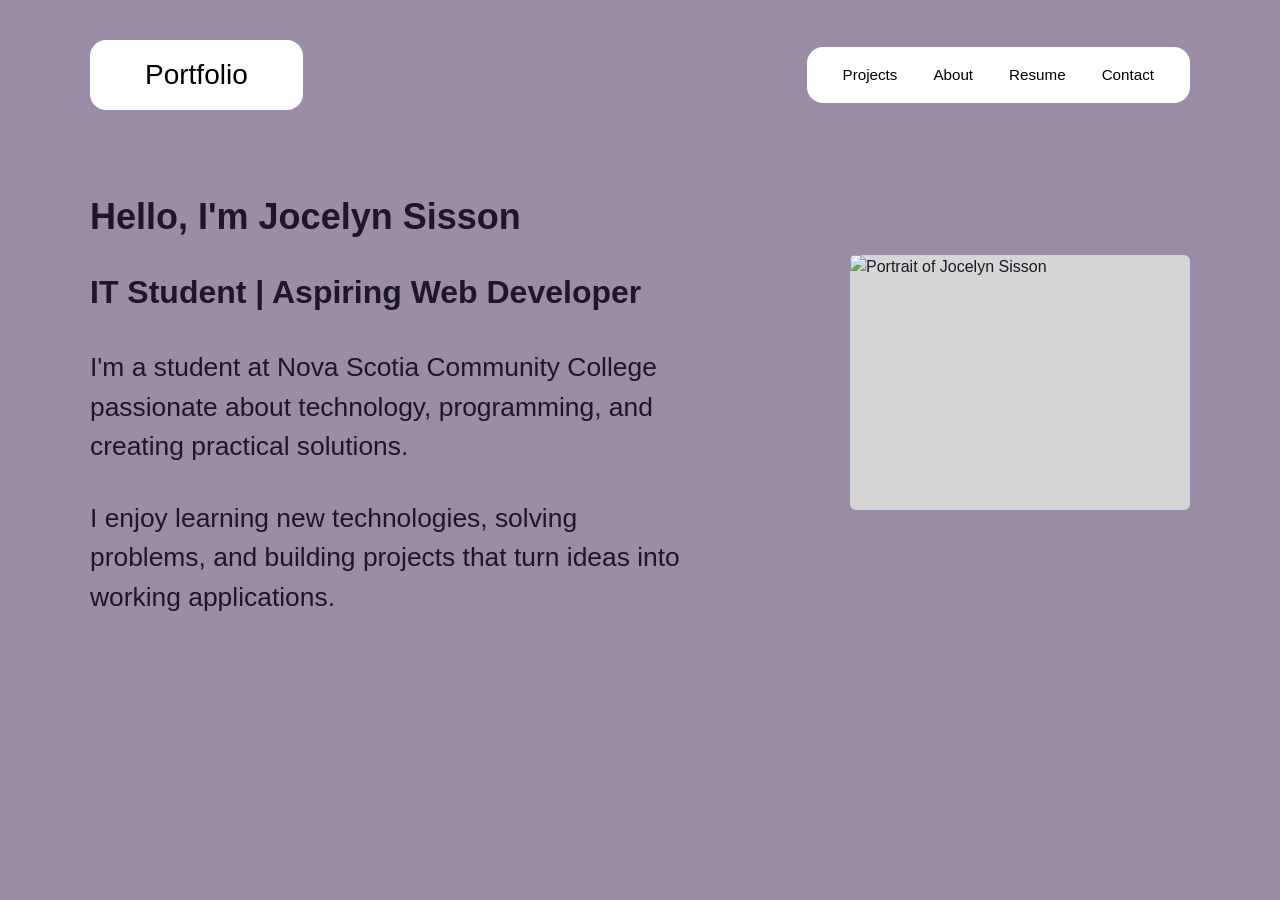
==== index.html @ 7f7e825b "add style sheet. and index" ====
<!DOCTYPE html>
<html lang="en">
<head>
  <meta charset="UTF-8" />
  <meta name="viewport" content="width=device-width, initial-scale=1.0" />
  <title>Jocelyn Sisson | Portfolio</title>
  <link rel="stylesheet" href="./css/styles.css" />
</head>
<body>
  <div class="page-wrapper">
    <!-- Top Header & Navigation -->
    <header class="navbar">
      <div class="brand-pill">
        <a href="index.html">Portfolio</a>
      </div>

      <nav class="nav-pill" aria-label="Main Navigation">
        <ul>
          <li><a href="projects.html">Projects</a></li>
          <li><a href="about.html">About</a></li>
          <li><a href="resume.html">Resume</a></li>
          <li><a href="contact.html">Contact</a></li>
        </ul>
      </nav>
    </header>

    <!-- Main Hero Content -->
    <main class="hero">
      <div class="hero-text">
        <h1>Hello, I'm Jocelyn Sisson</h1>
        <h2>IT Student | Aspiring Web Developer</h2>
        
        <p>
          I'm a student at Nova Scotia Community College passionate about
          technology, programming, and creating practical solutions.
        </p>
        <p>
          I enjoy learning new technologies, solving problems, and building
          projects that turn ideas into working applications.
        </p>
      </div>

      <div class="hero-image">
        <!-- Replace src with your actual image path -->
        <img src="images/profile.jpg" alt="Portrait of Jocelyn Sisson" />
      </div>
    </main>
  </div>
</body>
</html>
---- css/styles.css ----
/* Reset & Base Styles */
* {
  box-sizing: border-box;
  margin: 0;
  padding: 0;
}

body {
  background-color: #9b8ca7; /* Muted purple background from mockup */
  color: #1f1627;            /* Dark plum/black text for high contrast */
  font-family: -apple-system, BlinkMacSystemFont, "Segoe UI", Roboto, Helvetica, Arial, sans-serif;
  line-height: 1.5;
  min-height: 100vh;
}

.page-wrapper {
  max-width: 1200px;
  margin: 0 auto;
  padding: 40px 50px;
}

/* Header & Pill Navigation */
.navbar {
  display: flex;
  justify-content: space-between;
  align-items: center;
  margin-bottom: 80px;
  flex-wrap: wrap;
  gap: 20px;
}

.brand-pill {
  background-color: #ffffff;
  padding: 14px 55px;
  border-radius: 16px;
}

.brand-pill a {
  text-decoration: none;
  color: #000000;
  font-size: 1.75rem;
  font-weight: 400;
}

.nav-pill {
  background-color: #ffffff;
  padding: 16px 36px;
  border-radius: 16px;
}

.nav-pill ul {
  list-style: none;
  display: flex;
  gap: 36px;
}

.nav-pill a {
  text-decoration: none;
  color: #000000;
  font-size: 0.95rem;
  transition: opacity 0.2s ease;
}

.nav-pill a:hover,
.nav-pill a:focus {
  opacity: 0.65;
  text-decoration: underline;
}

/* Hero Section (Two-Column Layout) */
.hero {
  display: flex;
  justify-content: space-between;
  align-items: flex-start;
  gap: 60px;
}

.hero-text {
  flex: 1.2;
  max-width: 600px;
}

.hero-text h1 {
  font-size: 2.25rem;
  font-weight: 700;
  margin-bottom: 24px;
}

.hero-text h2 {
  font-size: 2rem;
  font-weight: 700;
  margin-bottom: 32px;
}

.hero-text p {
  font-size: 1.65rem;
  font-weight: 400;
  margin-bottom: 32px;
}

/* Image Container */
.hero-image {
  flex: 0.8;
  display: flex;
  justify-content: flex-end;
  margin-top: 65px; /* Aligns top of image with the subheading/paragraphs */
}

.hero-image img {
  width: 100%;
  max-width: 340px;
  aspect-ratio: 4 / 3;
  object-fit: cover;
  background-color: #d6d6d6; /* Placeholder gray matching wireframe */
  border-radius: 6px;
  display: block;
}

/* Responsive Design for Tablets & Mobile */
@media (max-width: 900px) {
  .hero {
    flex-direction: column;
    gap: 40px;
  }

  .hero-image {
    margin-top: 0;
    justify-content: flex-start;
    width: 100%;
  }

  .hero-image img {
    max-width: 100%;
  }
}

@media (max-width: 600px) {
  .page-wrapper {
    padding: 24px;
  }

  .navbar {
    flex-direction: column;
    align-items: stretch;
    text-align: center;
    margin-bottom: 48px;
  }

  .nav-pill ul {
    justify-content: space-around;
    gap: 12px;
  }

  .hero-text h1 {
    font-size: 1.85rem;
  }

  .hero-text h2 {
    font-size: 1.5rem;
  }

  .hero-text p {
    font-size: 1.25rem;
  }
}
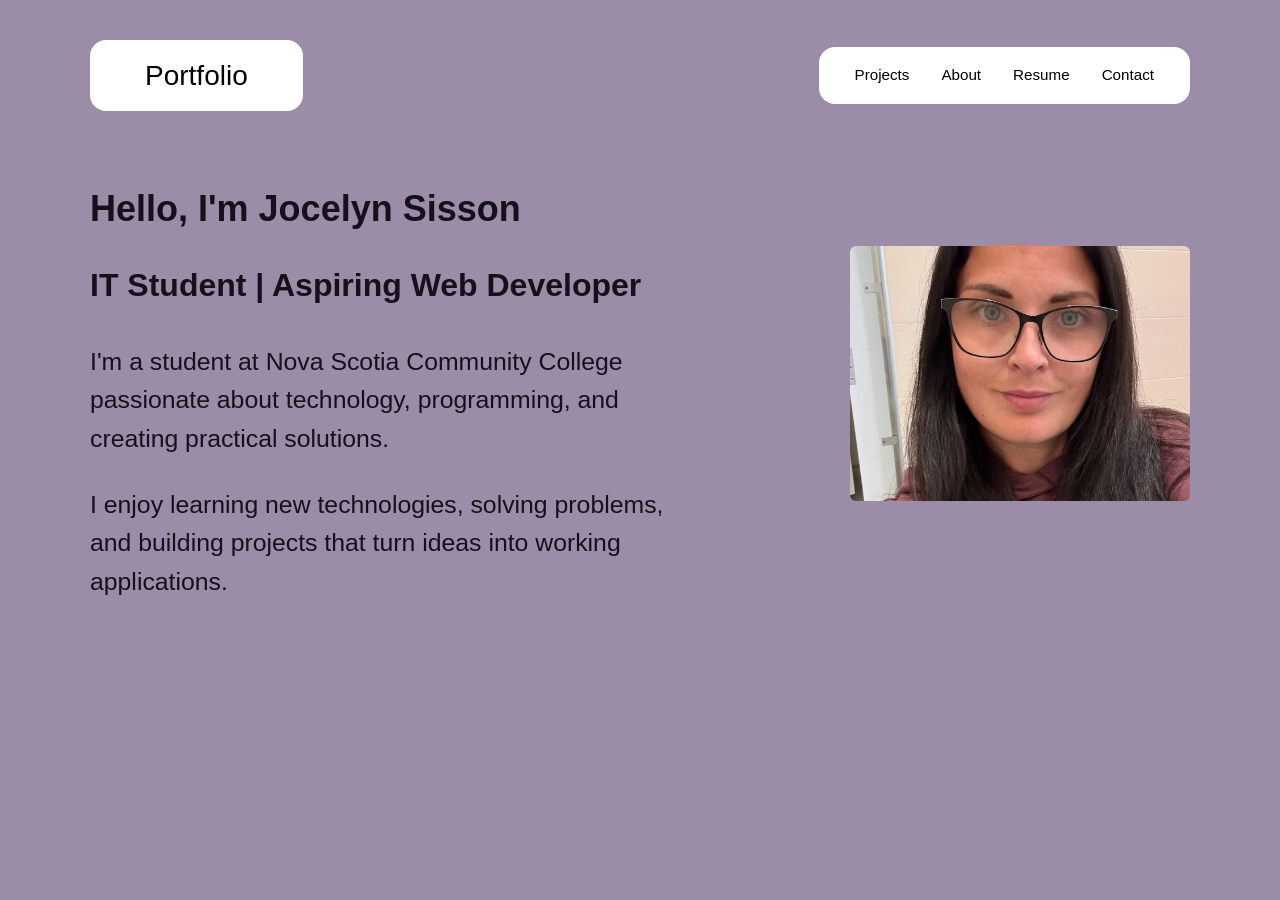
==== commit ed4e18fc: "add photos and style" ====
--- a/index.html
+++ b/index.html
@@ -4,7 +4,7 @@
   <meta charset="UTF-8" />
   <meta name="viewport" content="width=device-width, initial-scale=1.0" />
   <title>Jocelyn Sisson | Portfolio</title>
-  <link rel="stylesheet" href="./css/styles.css" />
+  <link rel="stylesheet" href="styles.css" />
 </head>
 <body>
   <div class="page-wrapper">
@@ -41,8 +41,7 @@
       </div>
 
       <div class="hero-image">
-        <!-- Replace src with your actual image path -->
-        <img src="images/profile.jpg" alt="Portrait of Jocelyn Sisson" />
+        <img src="images/jocelyn.jpeg" alt="Portrait of Jocelyn Sisson" />
       </div>
     </main>
   </div>
--- a/styles.css
+++ b/styles.css
@@ -0,0 +1,372 @@
+/* Reset & Base Styles */
+* {
+  box-sizing: border-box;
+  margin: 0;
+  padding: 0;
+}
+
+body {
+  background-color: #9b8ca7;
+  color: #16101c;
+  font-family: -apple-system, BlinkMacSystemFont, "Segoe UI", Roboto, Helvetica, Arial, sans-serif;
+  line-height: 1.55;
+  min-height: 100vh;
+}
+
+.page-wrapper {
+  max-width: 1200px;
+  margin: 0 auto;
+  padding: 40px 50px;
+}
+
+/* Header & Pill Navigation */
+.navbar {
+  display: flex;
+  justify-content: space-between;
+  align-items: center;
+  margin-bottom: 70px;
+  flex-wrap: wrap;
+  gap: 20px;
+}
+
+.brand-pill {
+  background-color: #ffffff;
+  padding: 14px 55px;
+  border-radius: 16px;
+}
+
+.brand-pill a {
+  text-decoration: none;
+  color: #000000;
+  font-size: 1.75rem;
+  font-weight: 400;
+}
+
+.nav-pill {
+  background-color: #ffffff;
+  padding: 16px 36px;
+  border-radius: 16px;
+}
+
+.nav-pill ul {
+  list-style: none;
+  display: flex;
+  gap: 32px;
+}
+
+.nav-pill a {
+  text-decoration: none;
+  color: #000000;
+  font-size: 0.95rem;
+  transition: opacity 0.2s ease;
+}
+
+.nav-pill a:hover,
+.nav-pill a:focus,
+.nav-pill a[aria-current="page"] {
+  font-weight: 700;
+  text-decoration: underline;
+}
+
+/* Reusable White Pill Button */
+.btn-pill {
+  display: inline-block;
+  background-color: #ffffff;
+  color: #000000;
+  text-decoration: none;
+  font-size: 1rem;
+  font-weight: 600;
+  padding: 14px 28px;
+  border-radius: 14px;
+  border: none;
+  cursor: pointer;
+  transition: transform 0.15s ease, opacity 0.2s ease;
+}
+
+.btn-pill:hover,
+.btn-pill:focus {
+  opacity: 0.9;
+  transform: translateY(-1px);
+}
+
+/* HOME PAGE: Hero Section */
+.hero {
+  display: flex;
+  justify-content: space-between;
+  align-items: flex-start;
+  gap: 60px;
+}
+
+.hero-text {
+  flex: 1.2;
+  max-width: 600px;
+}
+
+.hero-text h1 {
+  font-size: 2.25rem;
+  font-weight: 700;
+  margin-bottom: 24px;
+}
+
+.hero-text h2 {
+  font-size: 2rem;
+  font-weight: 700;
+  margin-bottom: 32px;
+}
+
+.hero-text p {
+  font-size: 1.55rem;
+  margin-bottom: 28px;
+}
+
+.hero-image {
+  flex: 0.8;
+  display: flex;
+  justify-content: flex-end;
+  margin-top: 65px;
+}
+
+.hero-image img {
+  width: 100%;
+  max-width: 340px;
+  aspect-ratio: 4 / 3;
+  object-fit: cover;
+  background-color: #d6d6d6;
+  border-radius: 6px;
+}
+
+/* PROJECTS PAGE: 2x2 Grid */
+.projects-grid {
+  display: grid;
+  grid-template-columns: repeat(2, 1fr);
+  gap: 56px 72px;
+  padding: 0 20px;
+}
+
+.project-item h2 {
+  font-size: 1.5rem;
+  font-weight: 700;
+  margin-bottom: 12px;
+  line-height: 1.3;
+}
+
+.project-item .subtitle {
+  font-weight: 700;
+}
+
+.project-item ul {
+    padding-left: 24px;
+    font-size: 1.05rem;
+    line-height: 1.6;
+}
+
+.project-item li {
+  margin-bottom: 4px;
+}
+
+.project-item img {
+    width: 50%;
+    height: 240px;
+    object-fit: contain;
+    display: block;
+    background-color: #ffffff;
+    border-radius: 12px;
+    margin-bottom: 15px;
+}
+
+/* ABOUT PAGE: Single Column */
+.content-single {
+  max-width: 780px;
+  padding-left: 40px;
+}
+
+.content-single h1 {
+  font-size: 2rem;
+  font-weight: 700;
+  margin-bottom: 28px;
+}
+
+.content-single p {
+  font-size: 1.25rem;
+  line-height: 1.5;
+  margin-bottom: 18px;
+}
+
+/* RESUME PAGE */
+.resume-header {
+  display: flex;
+  justify-content: space-between;
+  align-items: center;
+  flex-wrap: wrap;
+  gap: 20px;
+  margin-bottom: 36px;
+}
+
+.resume-header h1 {
+  font-size: 2.1rem;
+  font-weight: 700;
+}
+
+.role-line {
+  font-size: 1.2rem;
+  font-weight: 500;
+}
+
+.resume-grid {
+  display: grid;
+  grid-template-columns: repeat(2, 1fr);
+  gap: 28px;
+}
+
+.resume-card {
+  background-color: rgba(255, 255, 255, 0.22);
+  padding: 28px;
+  border-radius: 16px;
+}
+
+.resume-card h2 {
+  font-size: 1.4rem;
+  margin-bottom: 14px;
+  border-bottom: 2px solid rgba(22, 16, 28, 0.2);
+  padding-bottom: 6px;
+}
+
+.resume-card h3 {
+  font-size: 1.15rem;
+  margin-bottom: 4px;
+}
+
+.resume-card ul {
+  padding-left: 20px;
+  font-size: 1.05rem;
+}
+
+.resume-card li {
+  margin-bottom: 10px;
+}
+
+/* CONTACT PAGE */
+.contact-layout {
+  display: grid;
+  grid-template-columns: 1fr 1.15fr;
+  gap: 56px;
+  align-items: start;
+}
+
+.contact-info h1 {
+  font-size: 2.1rem;
+  margin-bottom: 20px;
+}
+
+.contact-info p {
+  font-size: 1.2rem;
+  margin-bottom: 28px;
+}
+
+.contact-links {
+  list-style: none;
+  font-size: 1.1rem;
+}
+
+.contact-links li {
+  margin-bottom: 14px;
+}
+
+.contact-links a {
+  color: #16101c;
+  text-decoration: underline;
+}
+
+.contact-form-card {
+  background-color: rgba(255, 255, 255, 0.22);
+  padding: 32px;
+  border-radius: 16px;
+}
+
+.form-group {
+  margin-bottom: 18px;
+}
+
+.form-group label {
+  display: block;
+  font-weight: 600;
+  margin-bottom: 6px;
+  font-size: 1rem;
+}
+
+.form-group input,
+.form-group textarea {
+  width: 100%;
+  padding: 12px 14px;
+  border-radius: 10px;
+  border: 2px solid transparent;
+  background-color: #ffffff;
+  color: #16101c;
+  font-family: inherit;
+  font-size: 1rem;
+}
+
+.form-group input:focus,
+.form-group textarea:focus {
+  outline: 3px solid #ffffff;
+  outline-offset: 2px;
+  border-color: #16101c;
+}
+
+.submit-btn {
+  width: 100%;
+  margin-top: 8px;
+}
+
+/* Responsive Breakpoints */
+@media (max-width: 900px) {
+  .hero {
+    flex-direction: column;
+    gap: 40px;
+  }
+
+  .hero-image {
+    margin-top: 0;
+    justify-content: flex-start;
+    width: 100%;
+  }
+
+  .hero-image img {
+    max-width: 100%;
+  }
+
+  .projects-grid,
+  .resume-grid,
+  .contact-layout {
+    grid-template-columns: 1fr;
+    gap: 36px;
+    padding: 0;
+  }
+
+  .content-single {
+    padding-left: 0;
+  }
+}
+
+@media (max-width: 600px) {
+  .page-wrapper {
+    padding: 24px;
+  }
+
+  .navbar {
+    flex-direction: column;
+    align-items: stretch;
+    text-align: center;
+    margin-bottom: 44px;
+  }
+
+  .nav-pill {
+    padding: 14px 16px;
+  }
+
+  .nav-pill ul {
+    justify-content: space-around;
+    flex-wrap: wrap;
+    gap: 10px;
+  }
+}
